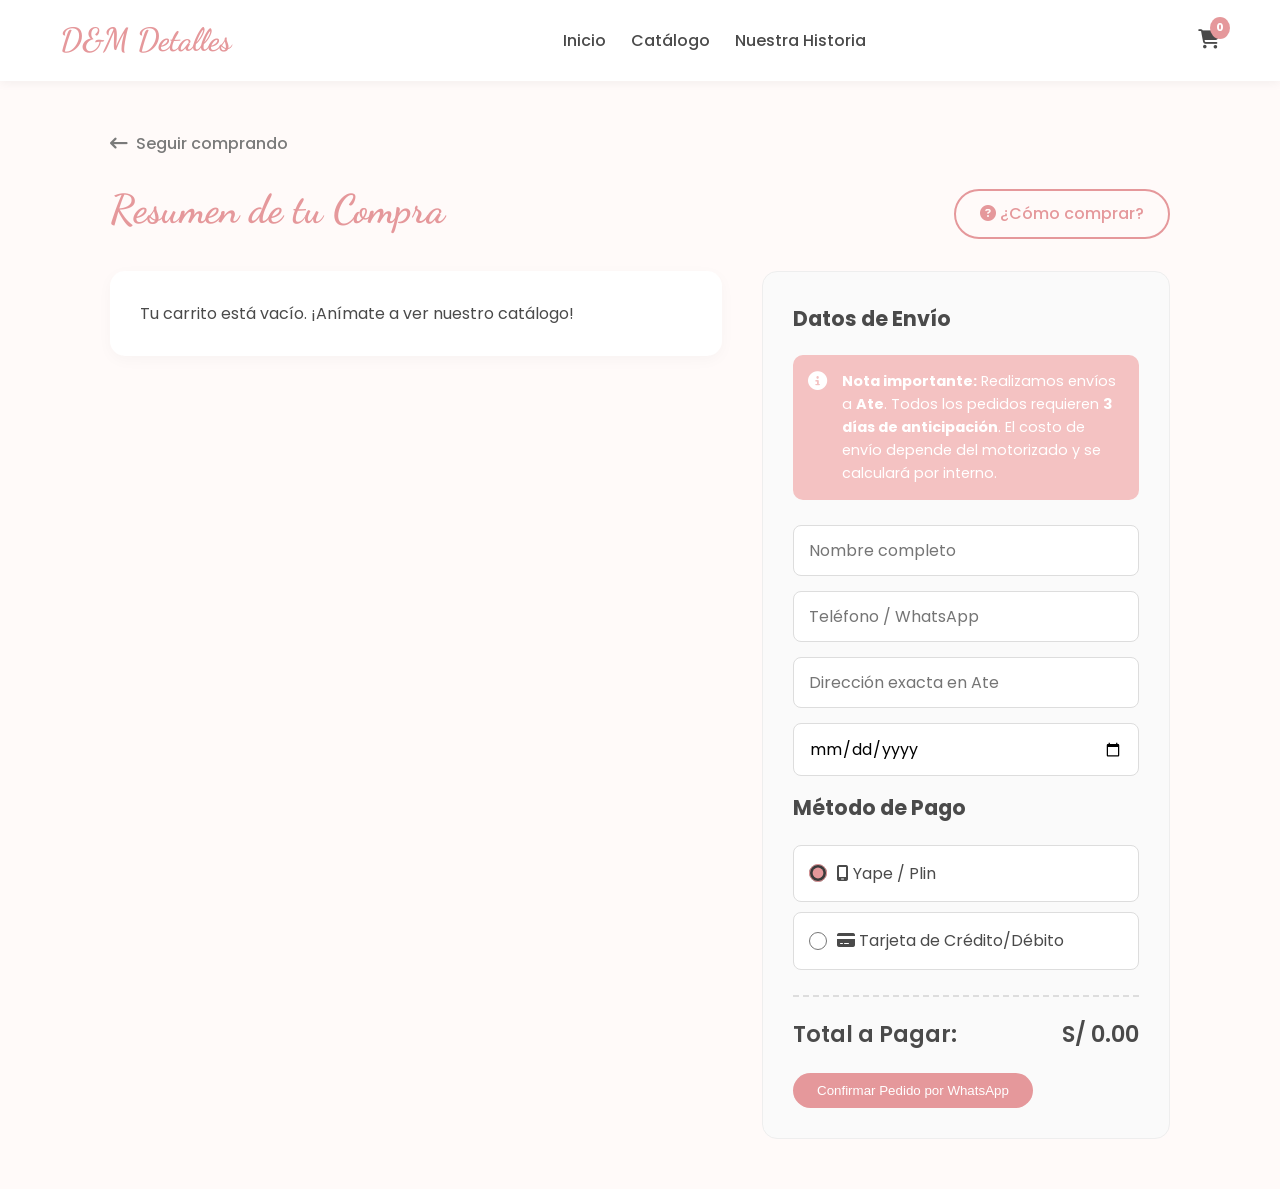
==== carrito.html @ 6536fca6 "Mejorando carrito.hmtl" ====
<!DOCTYPE html>
<html lang="es">
<head>
    <meta charset="UTF-8">
    <meta name="viewport" content="width=device-width, initial-scale=1.0">
    <title>Tu Carrito | D&M Detalles</title>
    
    <link rel="preconnect" href="https://fonts.googleapis.com">
    <link rel="preconnect" href="https://fonts.gstatic.com" crossorigin>
    <link href="https://fonts.googleapis.com/css2?family=Dancing+Script:wght@600;700&family=Poppins:wght@300;400;500&display=swap" rel="stylesheet">
    <link rel="stylesheet" href="https://cdnjs.cloudflare.com/ajax/libs/font-awesome/6.4.0/css/all.min.css">
    
    <link rel="stylesheet" href="css/style.css">
    <link rel="stylesheet" href="css/carrito.css">
</head>
<body>

    <header class="header">
        <div class="header-container">
            <a href="index.html" class="logo">
                <h1>D&M Detalles</h1>
            </a>
            <nav class="navbar">
                <ul class="nav-links">
                    <li><a href="index.html">Inicio</a></li>
                    <li><a href="catalogo.html">Catálogo</a></li>
                    <li><a href="nosotros.html">Nuestra Historia</a></li>
                </ul>
            </nav>
            <div class="cart-icon">
                <a href="carrito.html" class="active">
                    <i class="fa-solid fa-cart-shopping"></i>
                    <span class="cart-counter" id="cart-counter">0</span>
                </a>
            </div>
        </div>
    </header>

    <main class="carrito-main">
        <a href="catalogo.html" class="btn-back">
            <i class="fa-solid fa-arrow-left-long"></i> Seguir comprando
        </a>

        <div class="carrito-header-actions" style="display: flex; justify-content: space-between; align-items: center; flex-wrap: wrap; margin-bottom: 20px;">
            <h2 class="section-title" style="margin-bottom: 0;">Resumen de tu Compra</h2>
            <a href="tutorial.html" class="btn-secondary" style="margin-top: 10px;">
                <i class="fa-solid fa-circle-question"></i> ¿Cómo comprar?
            </a>
        </div>
        
        <div class="carrito-container">
            <div class="carrito-items" id="carrito-items">
                </div>

            <div class="carrito-checkout">
                <h3>Datos de Envío</h3>
                <div class="alerta-envio">
                    <i class="fa-solid fa-circle-info"></i>
                    <p><strong>Nota importante:</strong> Realizamos envíos a <strong>Ate</strong>. Todos los pedidos requieren <strong>3 días de anticipación</strong>. El costo de envío depende del motorizado y se calculará por interno.</p>
                </div>

                <form id="checkout-form">
                    <input type="text" placeholder="Nombre completo" required>
                    <input type="tel" placeholder="Teléfono / WhatsApp" required>
                    <input type="text" placeholder="Dirección exacta en Ate" required>
                    <input type="date" title="Fecha de entrega" required>

                    <h3>Método de Pago</h3>
                    <div class="metodos-pago">
                        <label class="pago-label">
                            <input type="radio" name="pago" value="yape" checked>
                            <span><i class="fa-solid fa-mobile-screen"></i> Yape / Plin</span>
                        </label>
                        <label class="pago-label">
                            <input type="radio" name="pago" value="tarjeta">
                            <span><i class="fa-solid fa-credit-card"></i> Tarjeta de Crédito/Débito</span>
                        </label>
                    </div>

                    <div class="total-compra">
                        <span>Total a Pagar:</span>
                        <span id="total-precio">S/ 0.00</span>
                    </div>

                    <button type="submit" class="btn-primary btn-block">Confirmar Pedido por WhatsApp</button>
                </form>
            </div>
        </div>
    </main>

    <script src="js/main.js"></script>
    <script src="js/carrito.js"></script>
</body>
</html>
---- css/style.css ----
/*(General: colores pasteles, fuentes, header, footer, etc.)*/

/* ==========================================================================
   VARIABLES GLOBALES Y RESETEO
   ========================================================================== */
:root {
    /* Paleta de Colores Pasteles */
    --color-primary: #F4C2C2; /* Rosa pastel romántico */
    --color-secondary: #E8D8C8; /* Tono crema/artesanal */
    --color-accent: #E5989B; /* Rosa un poco más oscuro para botones/hover */
    --color-background: #FFFAF9; /* Blanco crema muy suave para el fondo */
    --color-text-main: #4A4A4A; /* Gris oscuro para el texto (más suave que el negro) */
    --color-text-light: #7A7A7A;
    --color-whatsapp: #25D366;

    /* Fuentes */
    --font-title: 'Dancing Script', cursive;
    --font-text: 'Poppins', sans-serif;
}

* {
    margin: 0;
    padding: 0;
    box-sizing: border-box;
}

body {
    font-family: var(--font-text);
    color: var(--color-text-main);
    background-color: var(--color-background);
    line-height: 1.6;
}

h1, h2, h3 {
    font-family: var(--font-title);
    font-weight: 700;
}

a {
    text-decoration: none;
    color: inherit;
}

ul {
    list-style: none;
}

/* ==========================================================================
   COMPONENTES GLOBALES (Botones, Títulos)
   ========================================================================== */
.btn-primary, .btn-secondary {
    display: inline-block;
    padding: 10px 24px;
    border-radius: 25px;
    font-weight: 500;
    transition: background-color 0.3s ease, transform 0.2s ease;
    cursor: pointer;
}

.btn-primary {
    background-color: var(--color-accent);
    color: white;
    border: none;
}

.btn-primary:hover {
    background-color: #d6878a;
    transform: translateY(-2px);
}

.btn-secondary {
    background-color: transparent;
    color: var(--color-accent);
    border: 2px solid var(--color-accent);
}

.btn-secondary:hover {
    background-color: var(--color-accent);
    color: white;
}

.section-title {
    text-align: center;
    font-size: 2.5rem;
    color: var(--color-accent);
    margin-bottom: 10px;
}

.section-description {
    text-align: center;
    color: var(--color-text-light);
    margin-bottom: 40px;
}

/* ==========================================================================
   HEADER Y NAVEGACIÓN
   ========================================================================== */
.header {
    background-color: white;
    box-shadow: 0 2px 10px rgba(0,0,0,0.05);
    position: sticky;
    top: 0;
    z-index: 1000;
}

.header-container {
    max-width: 1200px;
    margin: 0 auto;
    padding: 15px 20px;
    display: flex;
    justify-content: space-between;
    align-items: center;
}

.logo h1 {
    font-size: 2rem;
    color: var(--color-accent);
}

.nav-links {
    display: flex;
    gap: 25px;
}

.nav-links a {
    font-weight: 500;
    transition: color 0.3s ease;
}

.nav-links a:hover, .nav-links a.active {
    color: var(--color-accent);
}

.cart-icon {
    position: relative;
    font-size: 1.2rem;
    color: var(--color-text-main);
    transition: color 0.3s ease;
}

.cart-icon:hover {
    color: var(--color-accent);
}

.cart-counter {
    position: absolute;
    top: -8px;
    right: -10px;
    background-color: var(--color-accent);
    color: white;
    font-size: 0.7rem;
    padding: 2px 6px;
    border-radius: 50%;
    font-weight: bold;
}

/* ==========================================================================
   FOOTER (Pie de página)
   ========================================================================== */
.footer {
    background-color: var(--color-secondary);
    padding: 40px 20px 20px;
    margin-top: 60px;
}

.footer-content {
    max-width: 1200px;
    margin: 0 auto;
    display: flex;
    flex-wrap: wrap;
    justify-content: space-between;
    gap: 30px;
}

.footer-brand h2 {
    font-size: 2rem;
    color: var(--color-text-main);
    margin-bottom: 10px;
}

.footer-links h3, .footer-social h3 {
    margin-bottom: 15px;
    font-family: var(--font-text);
    font-weight: 500;
}

.footer-links ul li {
    margin-bottom: 10px;
}

.footer-links ul li a:hover {
    color: white;
}

.social-icons {
    display: flex;
    gap: 15px;
}

.social-icons a {
    font-size: 1.5rem;
    color: var(--color-text-main);
    transition: color 0.3s;
}

.social-icons a:hover {
    color: white;
}

.footer-bottom {
    text-align: center;
    margin-top: 30px;
    padding-top: 20px;
    border-top: 1px solid rgba(0,0,0,0.1);
    font-size: 0.9rem;
}

/* ==========================================================================
   BOTÓN FLOTANTE WHATSAPP
   ========================================================================== */
.whatsapp-float {
    position: fixed;
    width: 60px;
    height: 60px;
    bottom: 40px;
    right: 40px;
    background-color: var(--color-whatsapp);
    color: #FFF;
    border-radius: 50px;
    text-align: center;
    font-size: 30px;
    box-shadow: 2px 2px 10px rgba(0,0,0,0.2);
    z-index: 100;
    display: flex;
    align-items: center;
    justify-content: center;
    transition: transform 0.3s ease;
}

.whatsapp-float:hover {
    transform: scale(1.1);
}

/* Responsividad básica para el header */
@media (max-width: 768px) {
    .header-container {
        flex-direction: column;
        gap: 15px;
    }
    .whatsapp-float {
        bottom: 20px;
        right: 20px;
        width: 50px;
        height: 50px;
        font-size: 25px;
    }
}

/* ==========================================================================
   BOTÓN DE RETROCESO (BACK BUTTON)
   ========================================================================== */
.btn-back {
    display: inline-flex;
    align-items: center;
    gap: 8px;
    font-family: var(--font-text);
    color: var(--color-text-light);
    font-weight: 500;
    margin-bottom: 20px;
    transition: color 0.3s ease, transform 0.2s ease;
}

.btn-back:hover {
    color: var(--color-accent);
    transform: translateX(-5px); /* Pequeño efecto de moverse a la izquierda */
}

.btn-back i {
    font-size: 1.1rem;
}
---- css/carrito.css ----
/*(Específico para el resumen y formulario de pago)*/

/* ==========================================================================
   ESTRUCTURA DEL CARRITO
   ========================================================================== */
.carrito-main {
    padding: 50px 20px;
    max-width: 1100px;
    margin: 0 auto;
}

.carrito-container {
    display: grid;
    grid-template-columns: 3fr 2fr; /* Lista de items más ancha que el checkout */
    gap: 40px;
    margin-top: 30px;
    align-items: start;
}

/* ==========================================================================
   LISTA DE PRODUCTOS AÑADIDOS
   ========================================================================== */
.carrito-items {
    background-color: white;
    border-radius: 15px;
    padding: 30px;
    box-shadow: 0 4px 15px rgba(0,0,0,0.03);
}

.item-carrito {
    display: flex;
    justify-content: space-between;
    align-items: center;
    padding-bottom: 20px;
    margin-bottom: 20px;
    border-bottom: 1px solid #f0f0f0;
}

.item-carrito:last-child {
    border-bottom: none;
    padding-bottom: 0;
    margin-bottom: 0;
}

.item-info h4 {
    font-size: 1.2rem;
    color: var(--color-text-main);
    margin-bottom: 5px;
}

.item-info p {
    font-size: 0.9rem;
    color: var(--color-text-light);
}

.item-precio {
    font-size: 1.2rem;
    font-weight: 600;
    color: var(--color-accent);
}

/* ==========================================================================
   CHECKOUT Y FORMULARIO
   ========================================================================== */
.carrito-checkout {
    background-color: #fafafa;
    border-radius: 15px;
    padding: 30px;
    border: 1px solid #eee;
}

.carrito-checkout h3 {
    font-family: var(--font-text);
    font-size: 1.3rem;
    margin-bottom: 20px;
    color: var(--color-text-main);
}

.alerta-envio {
    background-color: var(--color-primary);
    color: white;
    padding: 15px;
    border-radius: 10px;
    margin-bottom: 25px;
    display: flex;
    gap: 15px;
    font-size: 0.9rem;
    align-items: flex-start;
}

.alerta-envio i {
    font-size: 1.2rem;
    margin-top: 2px;
}

#checkout-form input[type="text"],
#checkout-form input[type="tel"],
#checkout-form input[type="date"] {
    width: 100%;
    padding: 12px 15px;
    margin-bottom: 15px;
    border: 1px solid #ddd;
    border-radius: 8px;
    font-family: var(--font-text);
    font-size: 1rem;
    transition: border-color 0.3s;
}

#checkout-form input:focus {
    outline: none;
    border-color: var(--color-accent);
}

/* Métodos de Pago */
.metodos-pago {
    display: flex;
    flex-direction: column;
    gap: 10px;
    margin-bottom: 25px;
}

.pago-label {
    display: flex;
    align-items: center;
    gap: 10px;
    padding: 15px;
    border: 1px solid #ddd;
    border-radius: 8px;
    cursor: pointer;
    background-color: white;
    transition: all 0.3s ease;
}

.pago-label:hover {
    border-color: var(--color-accent);
}

.pago-label input[type="radio"] {
    accent-color: var(--color-accent);
    width: 18px;
    height: 18px;
}

.total-compra {
    display: flex;
    justify-content: space-between;
    font-size: 1.4rem;
    font-weight: 600;
    color: var(--color-text-main);
    margin-bottom: 20px;
    padding-top: 20px;
    border-top: 2px dashed #ddd;
}

/* Responsividad */
@media (max-width: 900px) {
    .carrito-container {
        grid-template-columns: 1fr;
    }
}
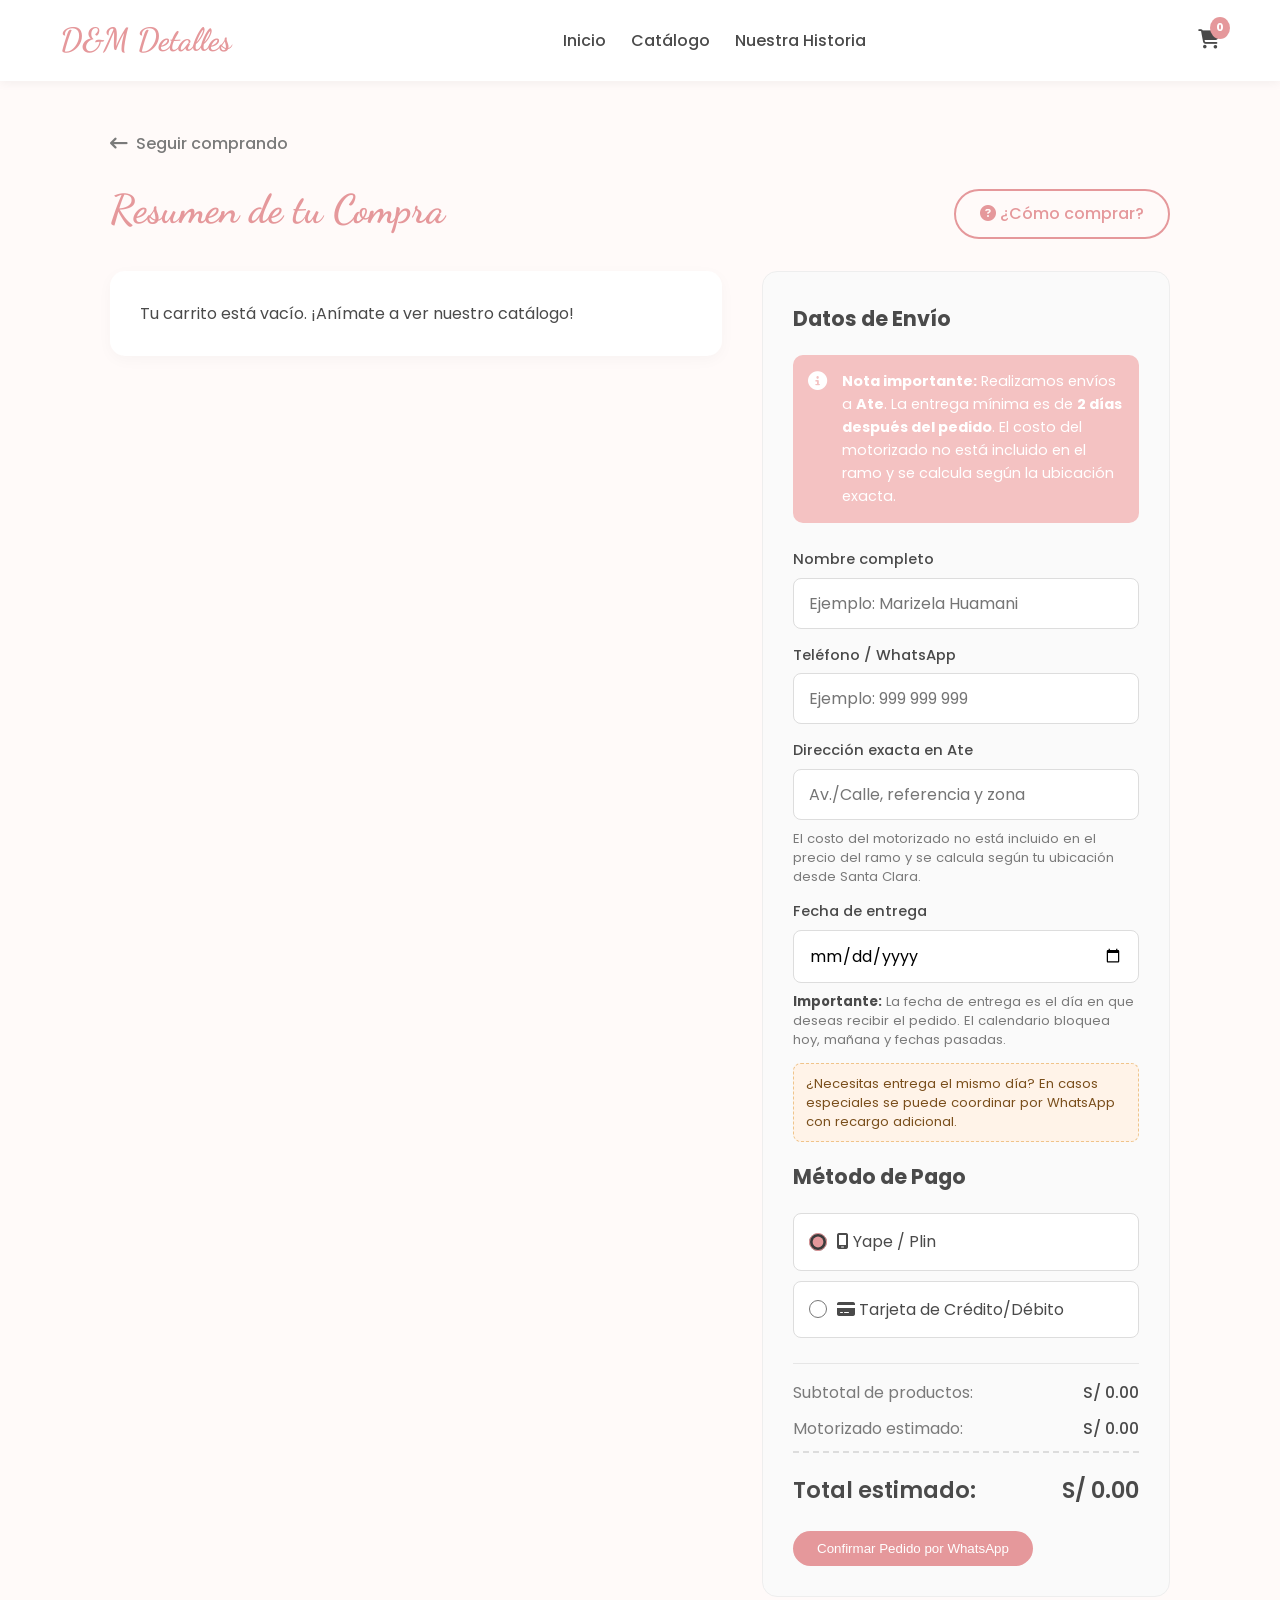
==== commit 772cdcef: "Mejorando la página carrito" ====
--- a/carrito.html
+++ b/carrito.html
@@ -56,14 +56,24 @@
                 <h3>Datos de Envío</h3>
                 <div class="alerta-envio">
                     <i class="fa-solid fa-circle-info"></i>
-                    <p><strong>Nota importante:</strong> Realizamos envíos a <strong>Ate</strong>. Todos los pedidos requieren <strong>3 días de anticipación</strong>. El costo de envío depende del motorizado y se calculará por interno.</p>
+                    <p><strong>Nota importante:</strong> Realizamos envíos a <strong>Ate</strong>. La entrega mínima es de <strong>2 días después del pedido</strong>. El costo del motorizado no está incluido en el ramo y se calcula según la ubicación exacta.</p>
                 </div>
 
                 <form id="checkout-form">
-                    <input type="text" placeholder="Nombre completo" required>
-                    <input type="tel" placeholder="Teléfono / WhatsApp" required>
-                    <input type="text" placeholder="Dirección exacta en Ate" required>
-                    <input type="date" title="Fecha de entrega" required>
+                    <label class="campo-label" for="nombre-cliente">Nombre completo</label>
+                    <input id="nombre-cliente" name="nombre" type="text" placeholder="Ejemplo: Marizela Huamani" required>
+
+                    <label class="campo-label" for="telefono-cliente">Teléfono / WhatsApp</label>
+                    <input id="telefono-cliente" name="telefono" type="tel" placeholder="Ejemplo: 999 999 999" required>
+
+                    <label class="campo-label" for="direccion-cliente">Dirección exacta en Ate</label>
+                    <input id="direccion-cliente" name="direccion" type="text" placeholder="Av./Calle, referencia y zona" required>
+                    <p class="campo-ayuda">El costo del motorizado no está incluido en el precio del ramo y se calcula según tu ubicación desde Santa Clara.</p>
+
+                    <label class="campo-label" for="fecha-entrega">Fecha de entrega</label>
+                    <input id="fecha-entrega" name="fechaEntrega" type="date" title="Fecha en la que deseas recibir el pedido" required>
+                    <p class="campo-ayuda"><strong>Importante:</strong> La fecha de entrega es el día en que deseas recibir el pedido. El calendario bloquea hoy, mañana y fechas pasadas.</p>
+                    <p class="campo-ayuda campo-ayuda--especial">¿Necesitas entrega el mismo día? En casos especiales se puede coordinar por WhatsApp con recargo adicional.</p>
 
                     <h3>Método de Pago</h3>
                     <div class="metodos-pago">
@@ -77,8 +87,19 @@
                         </label>
                     </div>
 
+                    <div class="resumen-costos">
+                        <div class="resumen-linea">
+                            <span>Subtotal de productos:</span>
+                            <span id="subtotal-precio">S/ 0.00</span>
+                        </div>
+                        <div class="resumen-linea">
+                            <span>Motorizado estimado:</span>
+                            <span id="envio-precio">S/ 0.00</span>
+                        </div>
+                    </div>
+
                     <div class="total-compra">
-                        <span>Total a Pagar:</span>
+                        <span>Total estimado:</span>
                         <span id="total-precio">S/ 0.00</span>
                     </div>
 
--- a/css/carrito.css
+++ b/css/carrito.css
@@ -106,6 +106,55 @@
     transition: border-color 0.3s;
 }
 
+.campo-label {
+    display: block;
+    font-size: 0.92rem;
+    font-weight: 500;
+    color: var(--color-text-main);
+    margin-bottom: 6px;
+}
+
+.campo-ayuda {
+    margin-top: -6px;
+    margin-bottom: 14px;
+    font-size: 0.82rem;
+    color: var(--color-text-light);
+    line-height: 1.45;
+}
+
+.campo-ayuda strong {
+    color: var(--color-text-main);
+}
+
+.campo-ayuda--especial {
+    background-color: #fff3e8;
+    border: 1px dashed #f0c48a;
+    color: #7a4f1c;
+    border-radius: 8px;
+    padding: 10px 12px;
+    margin-top: 0;
+    margin-bottom: 18px;
+}
+
+.resumen-costos {
+    border-top: 1px solid #e6e6e6;
+    padding-top: 16px;
+    margin-top: 8px;
+}
+
+.resumen-linea {
+    display: flex;
+    justify-content: space-between;
+    font-size: 1rem;
+    color: var(--color-text-light);
+    margin-bottom: 10px;
+}
+
+.resumen-linea span:last-child {
+    color: var(--color-text-main);
+    font-weight: 500;
+}
+
 #checkout-form input:focus {
     outline: none;
     border-color: var(--color-accent);
@@ -147,7 +196,7 @@
     font-size: 1.4rem;
     font-weight: 600;
     color: var(--color-text-main);
-    margin-bottom: 20px;
+    margin-bottom: 22px;
     padding-top: 20px;
     border-top: 2px dashed #ddd;
 }
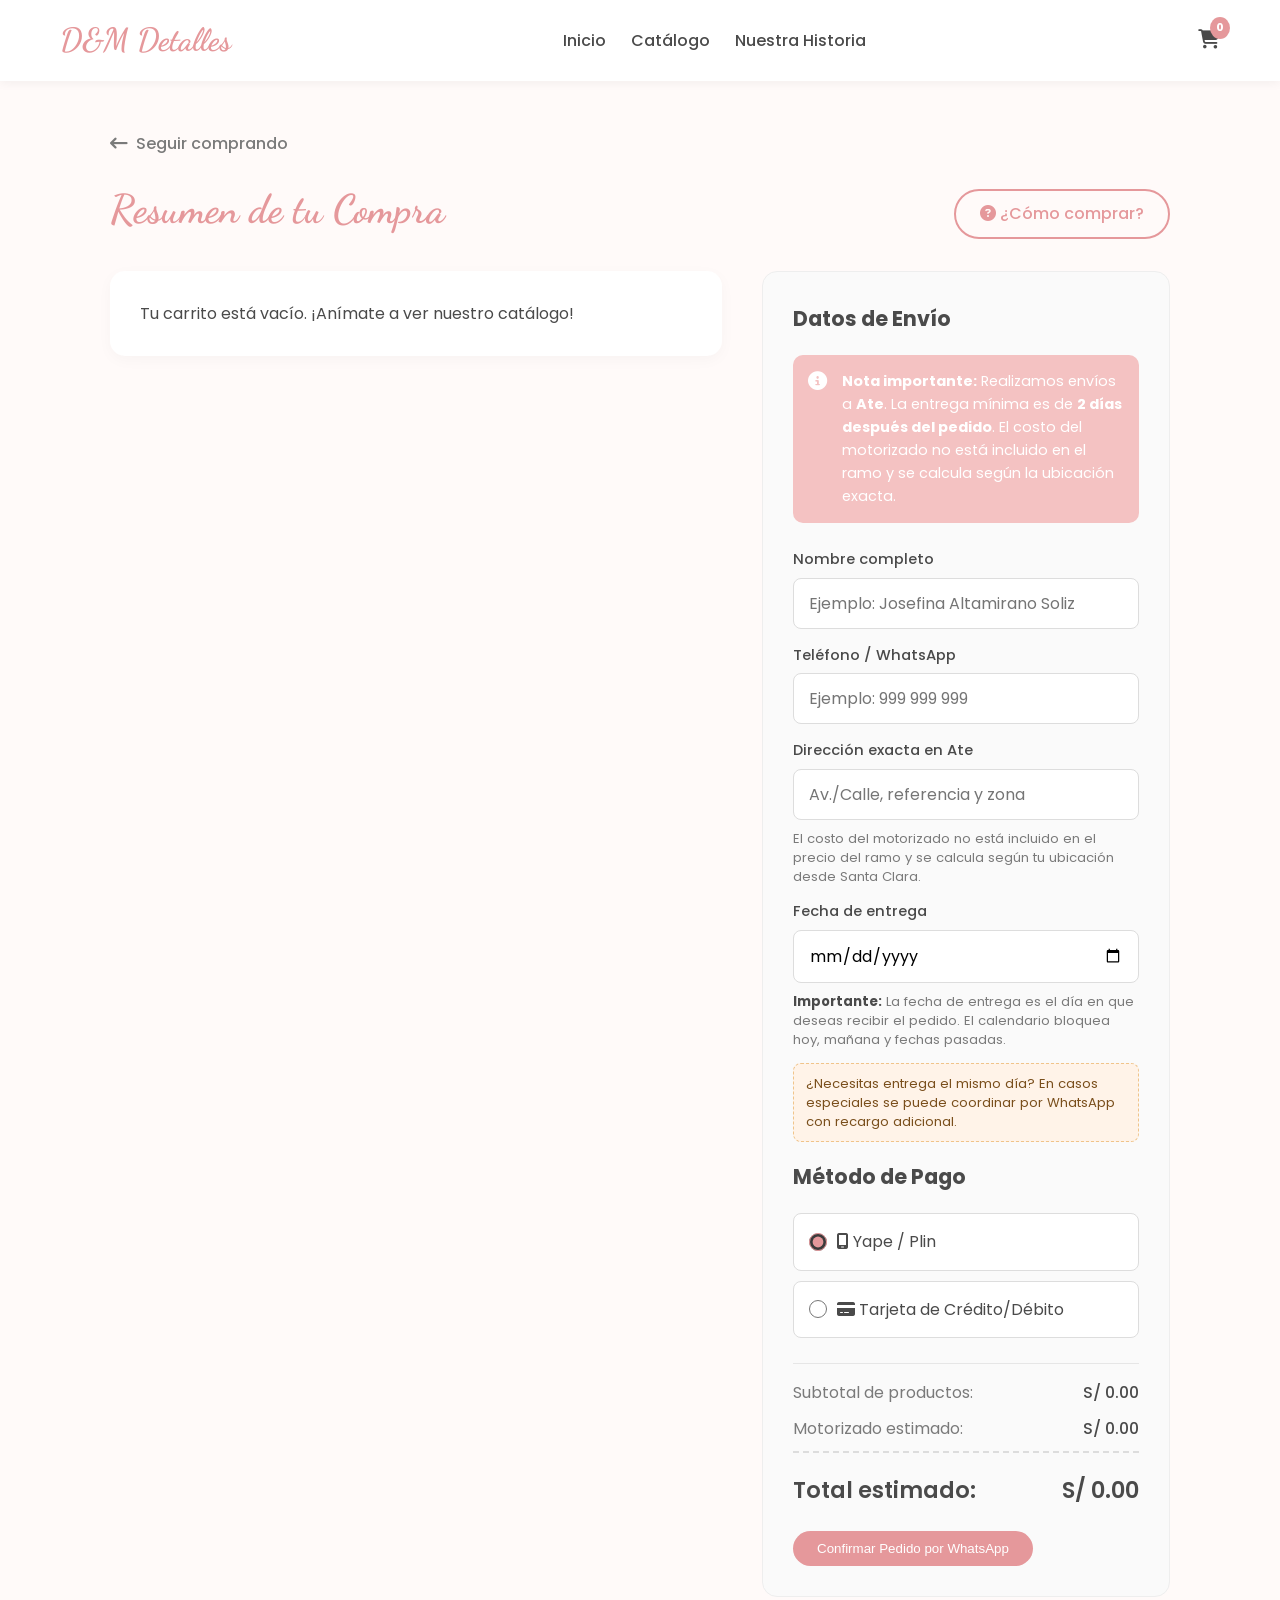
==== commit 8017c8f9: "Mejorando el ejemplo de nombre" ====
--- a/carrito.html
+++ b/carrito.html
@@ -61,7 +61,7 @@
 
                 <form id="checkout-form">
                     <label class="campo-label" for="nombre-cliente">Nombre completo</label>
-                    <input id="nombre-cliente" name="nombre" type="text" placeholder="Ejemplo: Marizela Huamani" required>
+                    <input id="nombre-cliente" name="nombre" type="text" placeholder="Ejemplo: Josefina Altamirano Soliz" required>
 
                     <label class="campo-label" for="telefono-cliente">Teléfono / WhatsApp</label>
                     <input id="telefono-cliente" name="telefono" type="tel" placeholder="Ejemplo: 999 999 999" required>
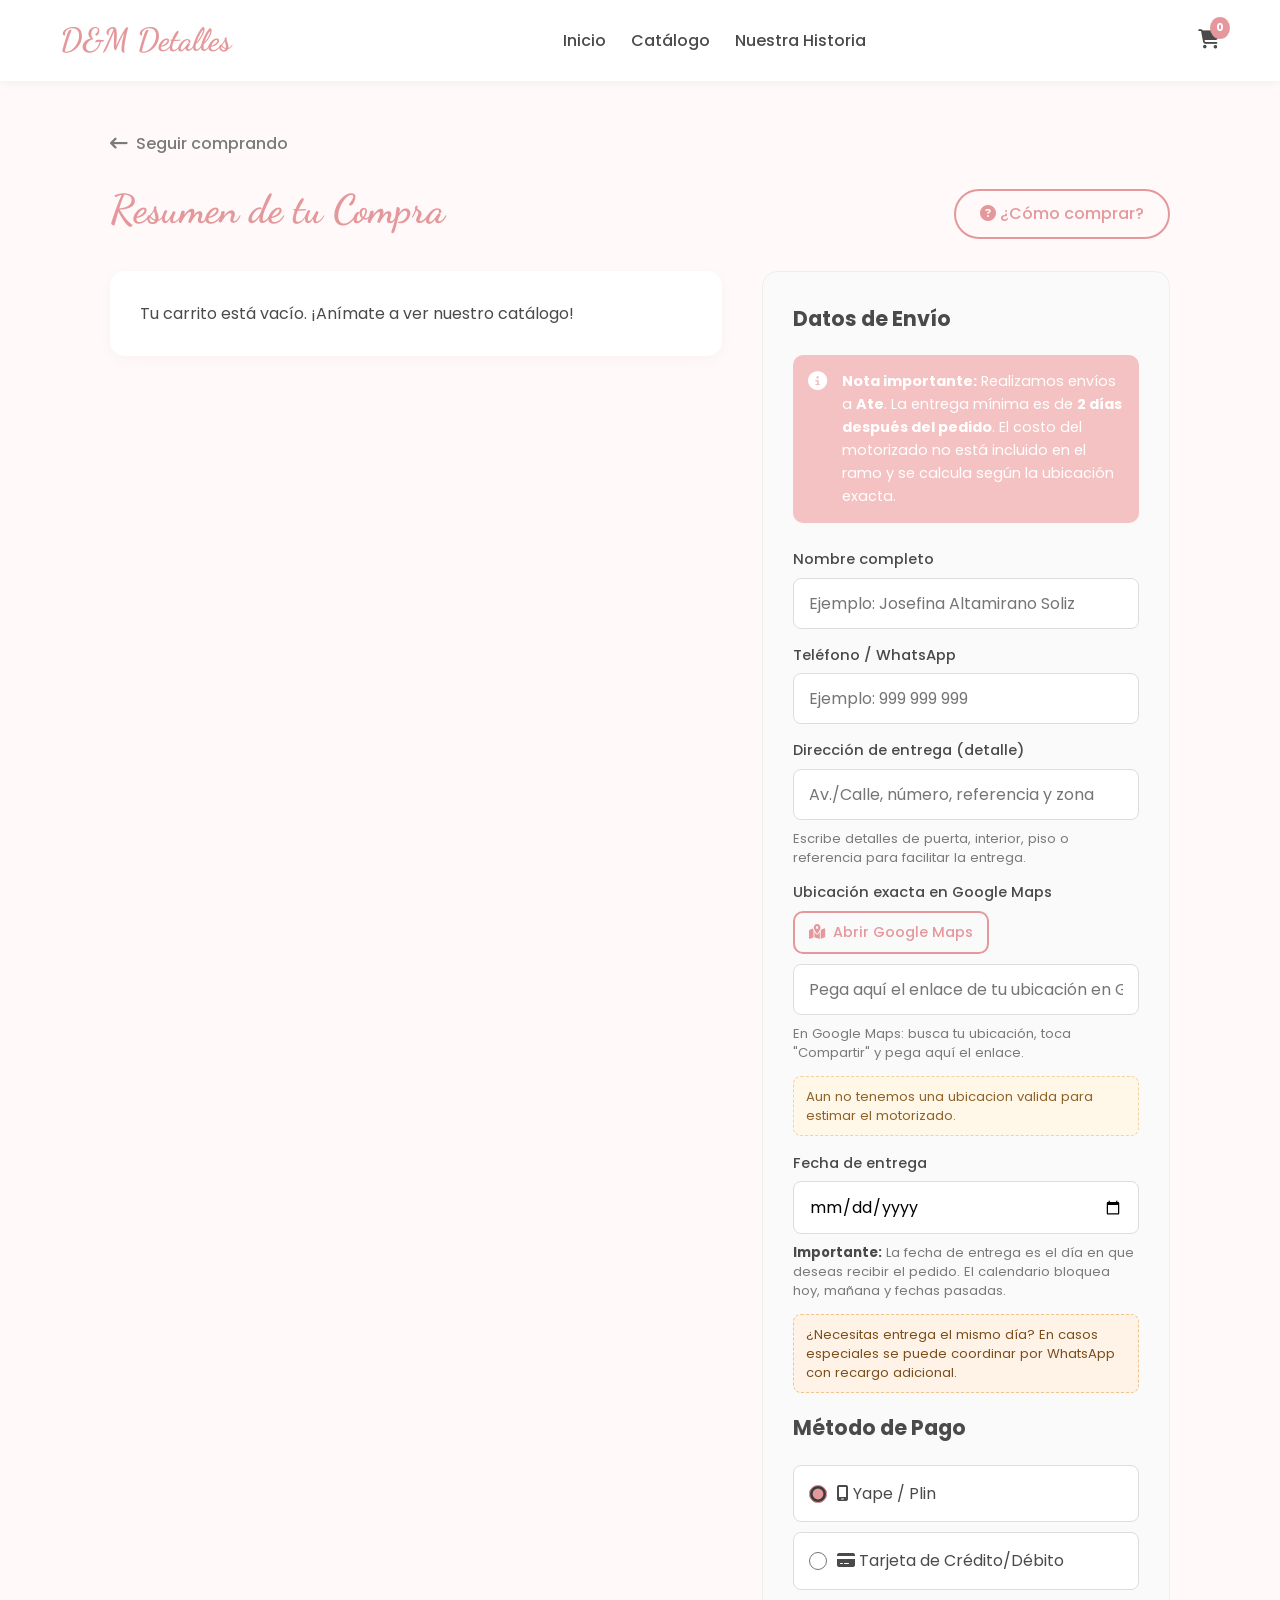
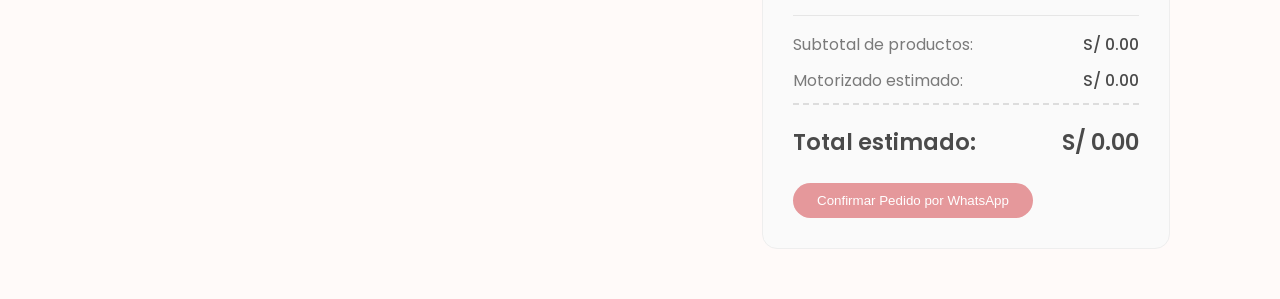
==== commit f69fe210: "Mejoras en carrito para la ubicación exacta" ====
--- a/carrito.html
+++ b/carrito.html
@@ -66,9 +66,19 @@
                     <label class="campo-label" for="telefono-cliente">Teléfono / WhatsApp</label>
                     <input id="telefono-cliente" name="telefono" type="tel" placeholder="Ejemplo: 999 999 999" required>
 
-                    <label class="campo-label" for="direccion-cliente">Dirección exacta en Ate</label>
-                    <input id="direccion-cliente" name="direccion" type="text" placeholder="Av./Calle, referencia y zona" required>
-                    <p class="campo-ayuda">El costo del motorizado no está incluido en el precio del ramo y se calcula según tu ubicación desde Santa Clara.</p>
+                    <label class="campo-label" for="direccion-cliente">Dirección de entrega (detalle)</label>
+                    <input id="direccion-cliente" name="direccion" type="text" placeholder="Av./Calle, número, referencia y zona" required>
+                    <p class="campo-ayuda">Escribe detalles de puerta, interior, piso o referencia para facilitar la entrega.</p>
+
+                    <label class="campo-label" for="ubicacion-maps">Ubicación exacta en Google Maps</label>
+                    <div class="maps-actions">
+                        <a href="https://www.google.com/maps/search/?api=1&query=Santa+Clara+Ate+Lima" class="btn-secondary btn-maps" target="_blank" rel="noopener noreferrer">
+                            <i class="fa-solid fa-map-location-dot"></i> Abrir Google Maps
+                        </a>
+                    </div>
+                    <input id="ubicacion-maps" name="ubicacionMaps" type="url" placeholder="Pega aquí el enlace de tu ubicación en Google Maps" required>
+                    <p class="campo-ayuda">En Google Maps: busca tu ubicación, toca "Compartir" y pega aquí el enlace.</p>
+                    <p class="campo-ayuda estado-ubicacion" id="estado-ubicacion">Aún no tenemos una ubicación válida para estimar el motorizado.</p>
 
                     <label class="campo-label" for="fecha-entrega">Fecha de entrega</label>
                     <input id="fecha-entrega" name="fechaEntrega" type="date" title="Fecha en la que deseas recibir el pedido" required>
--- a/css/carrito.css
+++ b/css/carrito.css
@@ -95,7 +95,8 @@
 
 #checkout-form input[type="text"],
 #checkout-form input[type="tel"],
-#checkout-form input[type="date"] {
+#checkout-form input[type="date"],
+#checkout-form input[type="url"] {
     width: 100%;
     padding: 12px 15px;
     margin-bottom: 15px;
@@ -136,6 +137,42 @@
     margin-bottom: 18px;
 }
 
+.maps-actions {
+    display: flex;
+    margin-bottom: 10px;
+}
+
+.btn-maps {
+    display: inline-flex;
+    align-items: center;
+    gap: 8px;
+    padding: 8px 14px;
+    border-radius: 10px;
+    font-size: 0.9rem;
+}
+
+.estado-ubicacion {
+    border-radius: 8px;
+    padding: 10px 12px;
+    margin-top: 0;
+    margin-bottom: 16px;
+    background-color: #fff7e8;
+    border: 1px dashed #f3d39b;
+    color: #8f6229;
+}
+
+.estado-ubicacion--ok {
+    background-color: #edf8ef;
+    border: 1px dashed #8ac79a;
+    color: #1f6a34;
+}
+
+.estado-ubicacion--warning {
+    background-color: #fff7e8;
+    border: 1px dashed #f3d39b;
+    color: #8f6229;
+}
+
 .resumen-costos {
     border-top: 1px solid #e6e6e6;
     padding-top: 16px;
@@ -206,4 +243,13 @@
     .carrito-container {
         grid-template-columns: 1fr;
     }
+
+    .maps-actions {
+        width: 100%;
+    }
+
+    .btn-maps {
+        width: 100%;
+        justify-content: center;
+    }
 }
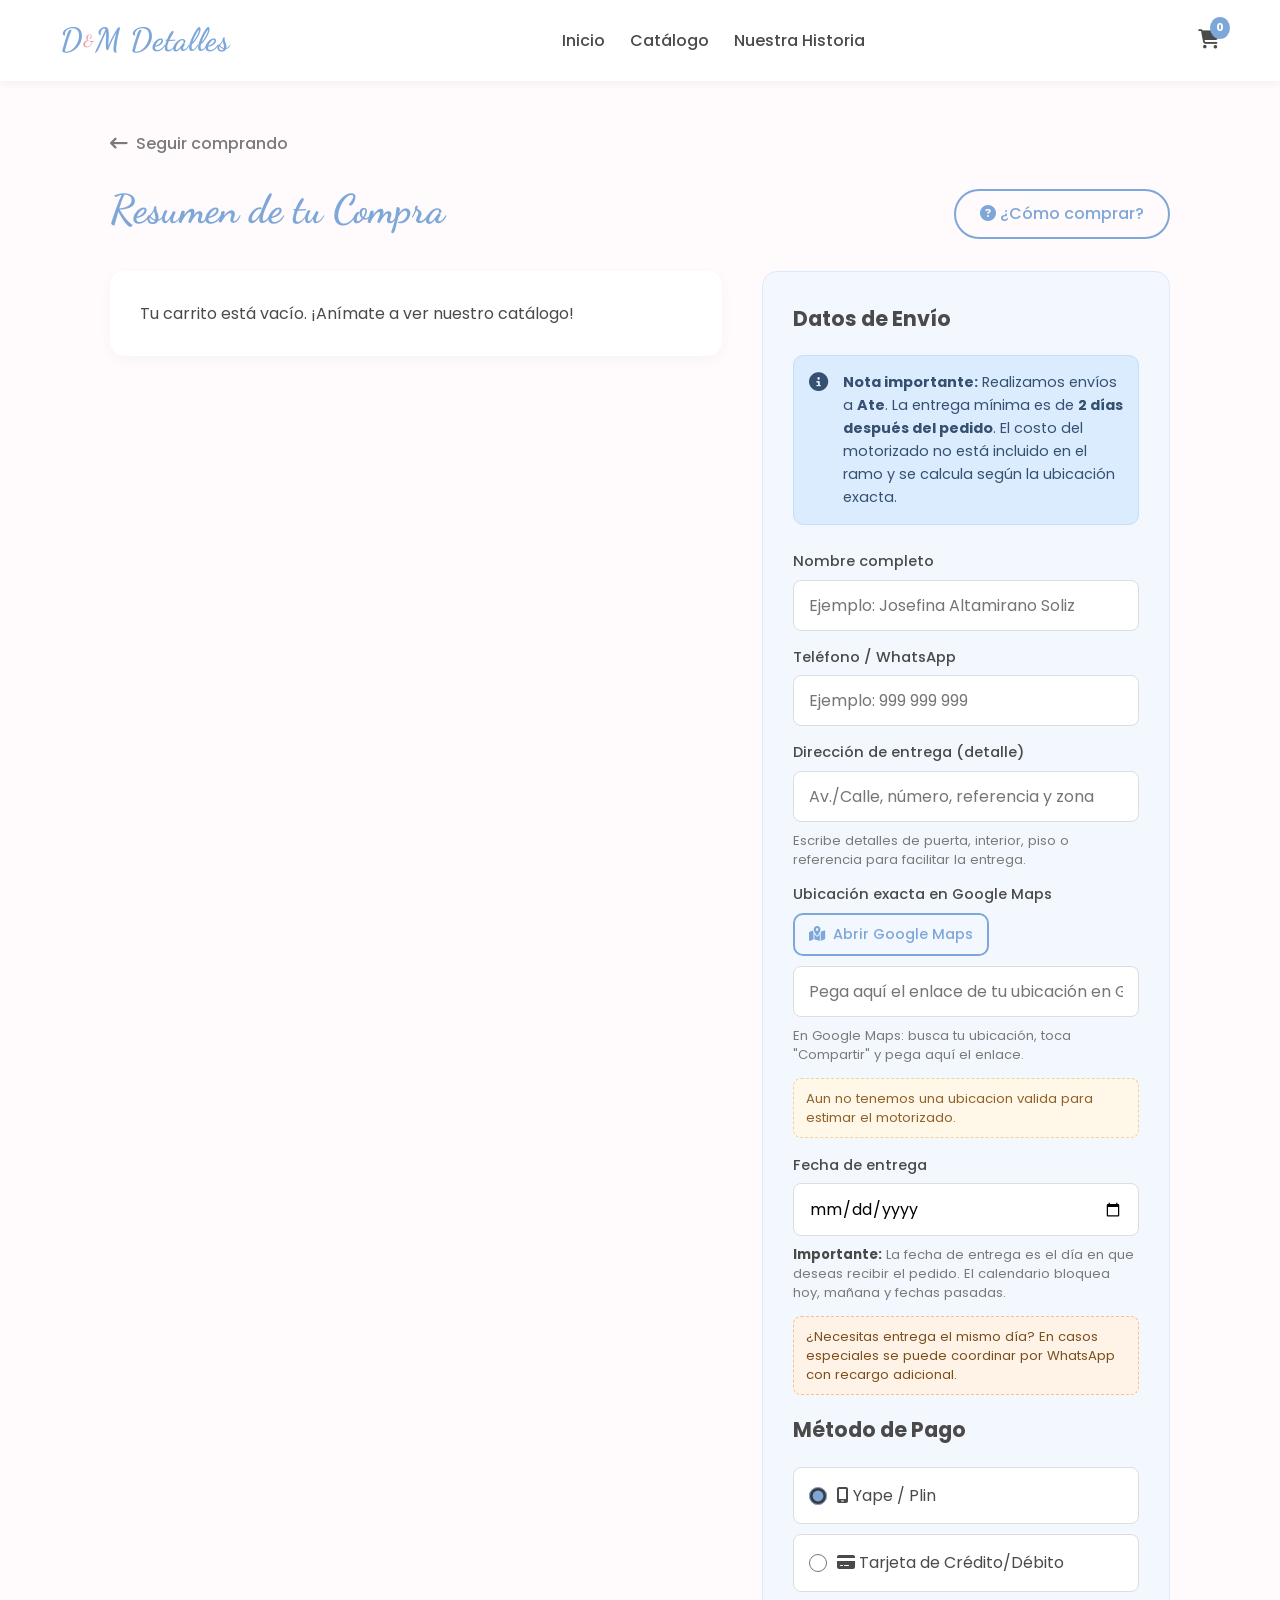
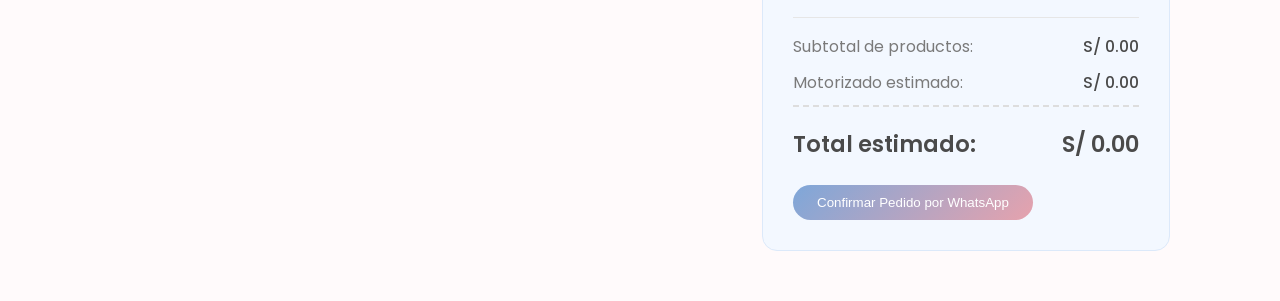
==== commit 08ac93ed: "Implementando el color azul, y reducir el  tamaño a la &" ====
--- a/carrito.html
+++ b/carrito.html
@@ -18,7 +18,7 @@
     <header class="header">
         <div class="header-container">
             <a href="index.html" class="logo">
-                <h1>D&M Detalles</h1>
+                <h1 class="brand">D<span class="brand-amp">&amp;</span>M Detalles</h1>
             </a>
             <nav class="navbar">
                 <ul class="nav-links">
--- a/css/style.css
+++ b/css/style.css
@@ -4,13 +4,15 @@
    VARIABLES GLOBALES Y RESETEO
    ========================================================================== */
 :root {
-    /* Paleta de Colores Pasteles */
-    --color-primary: #F4C2C2; /* Rosa pastel romántico */
-    --color-secondary: #E8D8C8; /* Tono crema/artesanal */
-    --color-accent: #E5989B; /* Rosa un poco más oscuro para botones/hover */
-    --color-background: #FFFAF9; /* Blanco crema muy suave para el fondo */
-    --color-text-main: #4A4A4A; /* Gris oscuro para el texto (más suave que el negro) */
-    --color-text-light: #7A7A7A;
+    /* Paleta de colores pasteles (equilibrio entre rosado y azul) */
+    --color-primary: #f7d7df; /* Rosa pastel romántico */
+    --color-secondary: #dcecff; /* Azul pastel suave */
+    --color-accent: #7ea7d9; /* Azul para acciones principales */
+    --color-accent-rose: #e6a2ad; /* Rosa de apoyo para detalles */
+    --color-surface-alt: #f3f8ff; /* Superficie clara con tinte azul */
+    --color-background: #fffafb; /* Fondo cálido muy suave */
+    --color-text-main: #4a4a4a; /* Gris oscuro para texto principal */
+    --color-text-light: #7a7a7a;
     --color-whatsapp: #25D366;
 
     /* Fuentes */
@@ -53,19 +55,20 @@
     padding: 10px 24px;
     border-radius: 25px;
     font-weight: 500;
-    transition: background-color 0.3s ease, transform 0.2s ease;
+    transition: background-color 0.3s ease, transform 0.2s ease, box-shadow 0.3s ease;
     cursor: pointer;
 }
 
 .btn-primary {
-    background-color: var(--color-accent);
+    background: linear-gradient(135deg, var(--color-accent) 0%, var(--color-accent-rose) 100%);
     color: white;
     border: none;
 }
 
 .btn-primary:hover {
-    background-color: #d6878a;
+    background: linear-gradient(135deg, var(--color-accent-rose) 0%, var(--color-accent) 100%);
     transform: translateY(-2px);
+    box-shadow: 0 8px 18px rgba(126, 167, 217, 0.28);
 }
 
 .btn-secondary {
@@ -92,12 +95,27 @@
     margin-bottom: 40px;
 }
 
+/* Utilidades de marca para mantener una jerarquía tipográfica consistente en D&M */
+.brand {
+    white-space: nowrap;
+}
+
+.brand-amp {
+    display: inline-block;
+    font-size: 0.5em;
+    line-height: 1;
+    vertical-align: 0.25em;
+    margin: 0 0.03em;
+    color: var(--color-accent-rose);
+}
+
 /* ==========================================================================
    HEADER Y NAVEGACIÓN
    ========================================================================== */
 .header {
-    background-color: white;
+    background-color: rgba(255, 255, 255, 0.95);
     box-shadow: 0 2px 10px rgba(0,0,0,0.05);
+    backdrop-filter: blur(6px);
     position: sticky;
     top: 0;
     z-index: 1000;
@@ -115,6 +133,7 @@
 .logo h1 {
     font-size: 2rem;
     color: var(--color-accent);
+    letter-spacing: 0.02em;
 }
 
 .nav-links {
@@ -158,7 +177,7 @@
    FOOTER (Pie de página)
    ========================================================================== */
 .footer {
-    background-color: var(--color-secondary);
+    background: linear-gradient(135deg, #e8f3ff 0%, #fcebf0 100%);
     padding: 40px 20px 20px;
     margin-top: 60px;
 }
@@ -204,7 +223,7 @@
 }
 
 .social-icons a:hover {
-    color: white;
+    color: var(--color-accent);
 }
 
 .footer-bottom {
--- a/css/carrito.css
+++ b/css/carrito.css
@@ -63,10 +63,10 @@
    CHECKOUT Y FORMULARIO
    ========================================================================== */
 .carrito-checkout {
-    background-color: #fafafa;
+    background-color: var(--color-surface-alt);
     border-radius: 15px;
     padding: 30px;
-    border: 1px solid #eee;
+    border: 1px solid #dce9fa;
 }
 
 .carrito-checkout h3 {
@@ -77,8 +77,9 @@
 }
 
 .alerta-envio {
-    background-color: var(--color-primary);
-    color: white;
+    background-color: var(--color-secondary);
+    color: #355070;
+    border: 1px solid #c7ddf8;
     padding: 15px;
     border-radius: 10px;
     margin-bottom: 25px;
@@ -195,6 +196,7 @@
 #checkout-form input:focus {
     outline: none;
     border-color: var(--color-accent);
+    box-shadow: 0 0 0 3px rgba(126, 167, 217, 0.2);
 }
 
 /* Métodos de Pago */
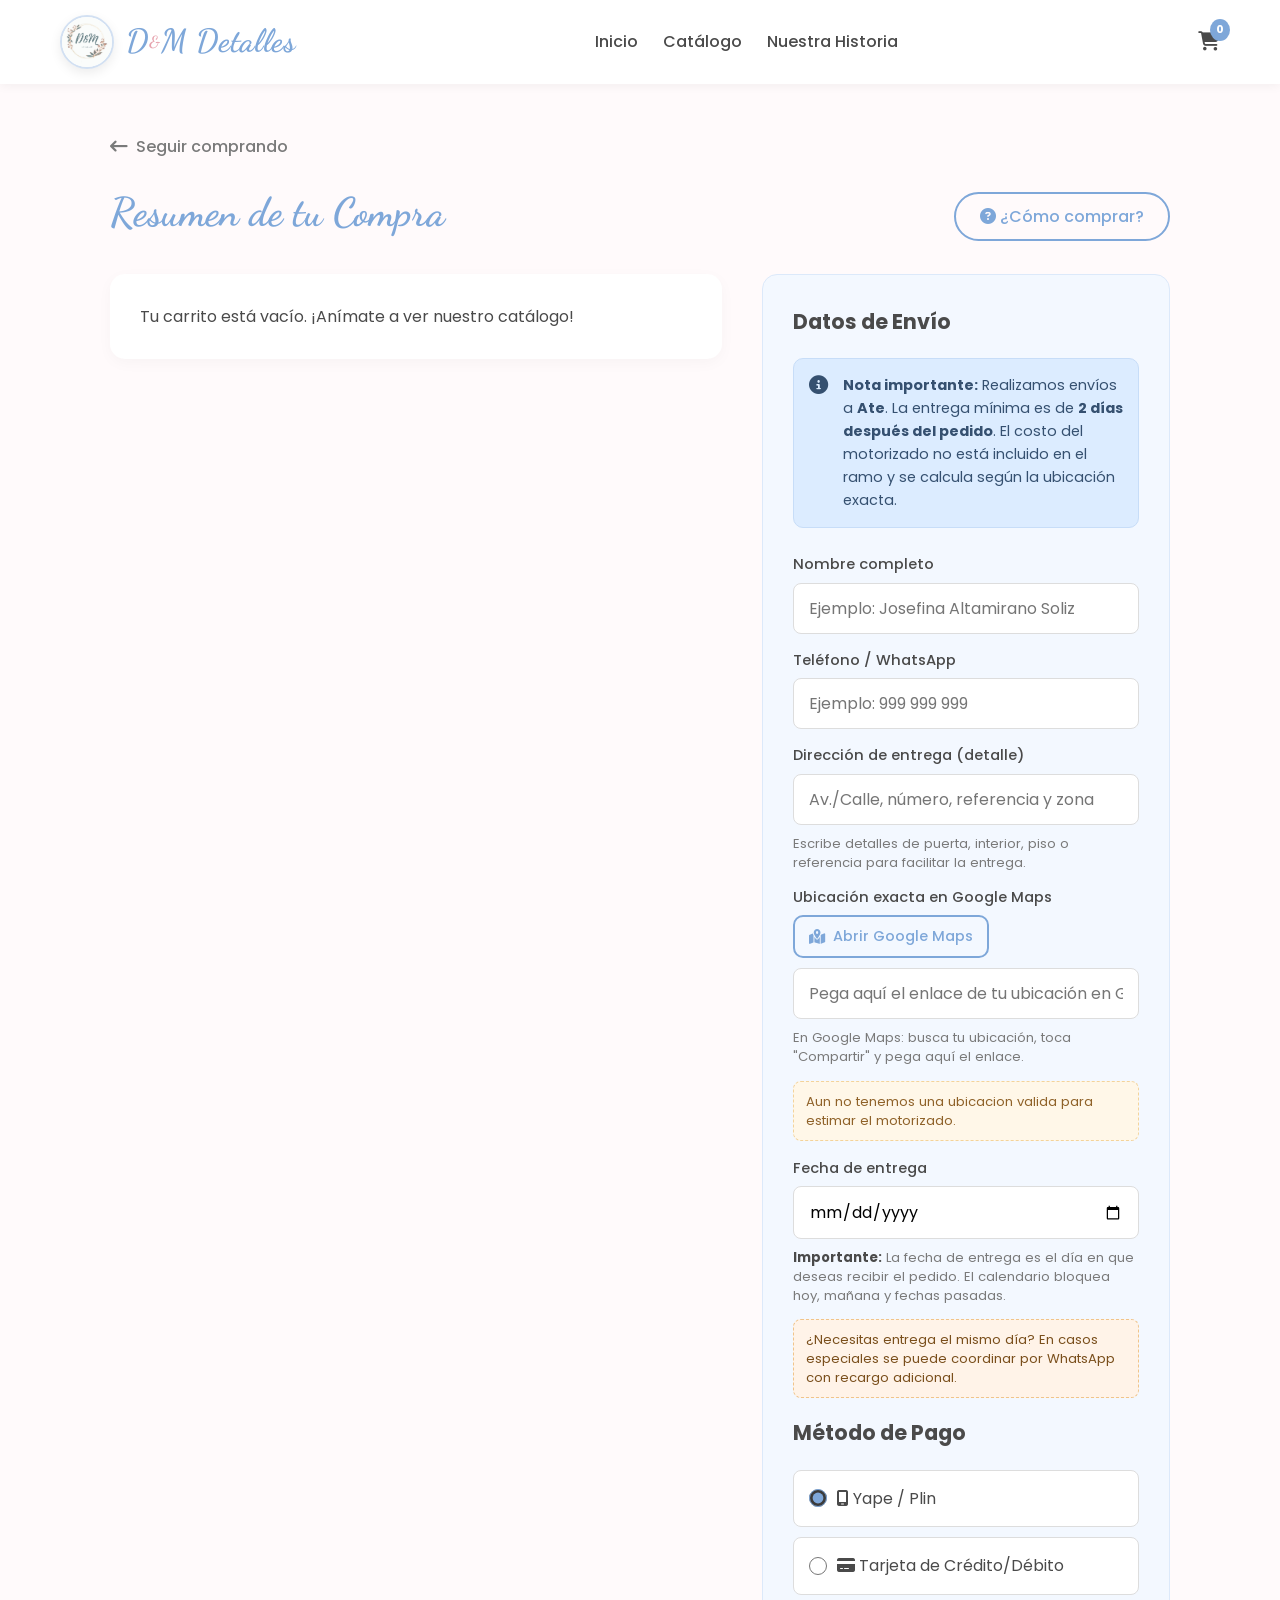
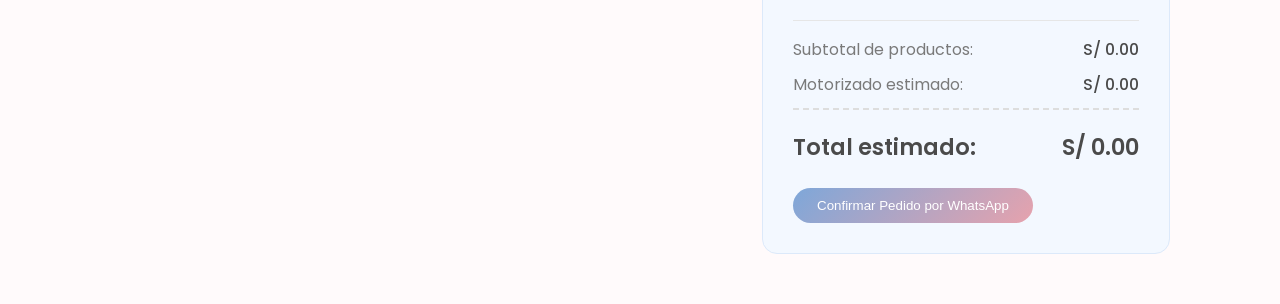
==== commit 5163b8b6: "Agregando el logo a todas las paginas" ====
--- a/carrito.html
+++ b/carrito.html
@@ -4,6 +4,7 @@
     <meta charset="UTF-8">
     <meta name="viewport" content="width=device-width, initial-scale=1.0">
     <title>Tu Carrito | D&M Detalles</title>
+    <link rel="icon" type="image/jpeg" href="assets/img/logos/LOGO%20D%26M.jpg">
     
     <link rel="preconnect" href="https://fonts.googleapis.com">
     <link rel="preconnect" href="https://fonts.gstatic.com" crossorigin>
@@ -18,6 +19,7 @@
     <header class="header">
         <div class="header-container">
             <a href="index.html" class="logo">
+                <img src="assets/img/logos/LOGO%20D%26M.jpg" alt="Logo D&amp;M Detalles" class="logo-img">
                 <h1 class="brand">D<span class="brand-amp">&amp;</span>M Detalles</h1>
             </a>
             <nav class="navbar">
--- a/css/style.css
+++ b/css/style.css
@@ -130,10 +130,35 @@
     align-items: center;
 }
 
+.logo {
+    display: inline-flex;
+    align-items: center;
+    gap: 12px;
+}
+
+.logo-img {
+    width: 54px;
+    height: 54px;
+    object-fit: cover;
+    border-radius: 50%;
+    border: 2px solid rgba(126, 167, 217, 0.35);
+    box-shadow: 0 4px 12px rgba(0,0,0,0.08);
+}
+
 .logo h1 {
     font-size: 2rem;
     color: var(--color-accent);
     letter-spacing: 0.02em;
+}
+
+.standalone-logo {
+    display: inline-flex;
+    align-items: center;
+    gap: 12px;
+    margin-bottom: 14px;
+    font-family: var(--font-title);
+    font-size: 2rem;
+    color: var(--color-accent);
 }
 
 .nav-links {
@@ -266,6 +291,14 @@
         flex-direction: column;
         gap: 15px;
     }
+    .logo-img {
+        width: 46px;
+        height: 46px;
+    }
+    .logo h1,
+    .standalone-logo {
+        font-size: 1.8rem;
+    }
     .whatsapp-float {
         bottom: 20px;
         right: 20px;
